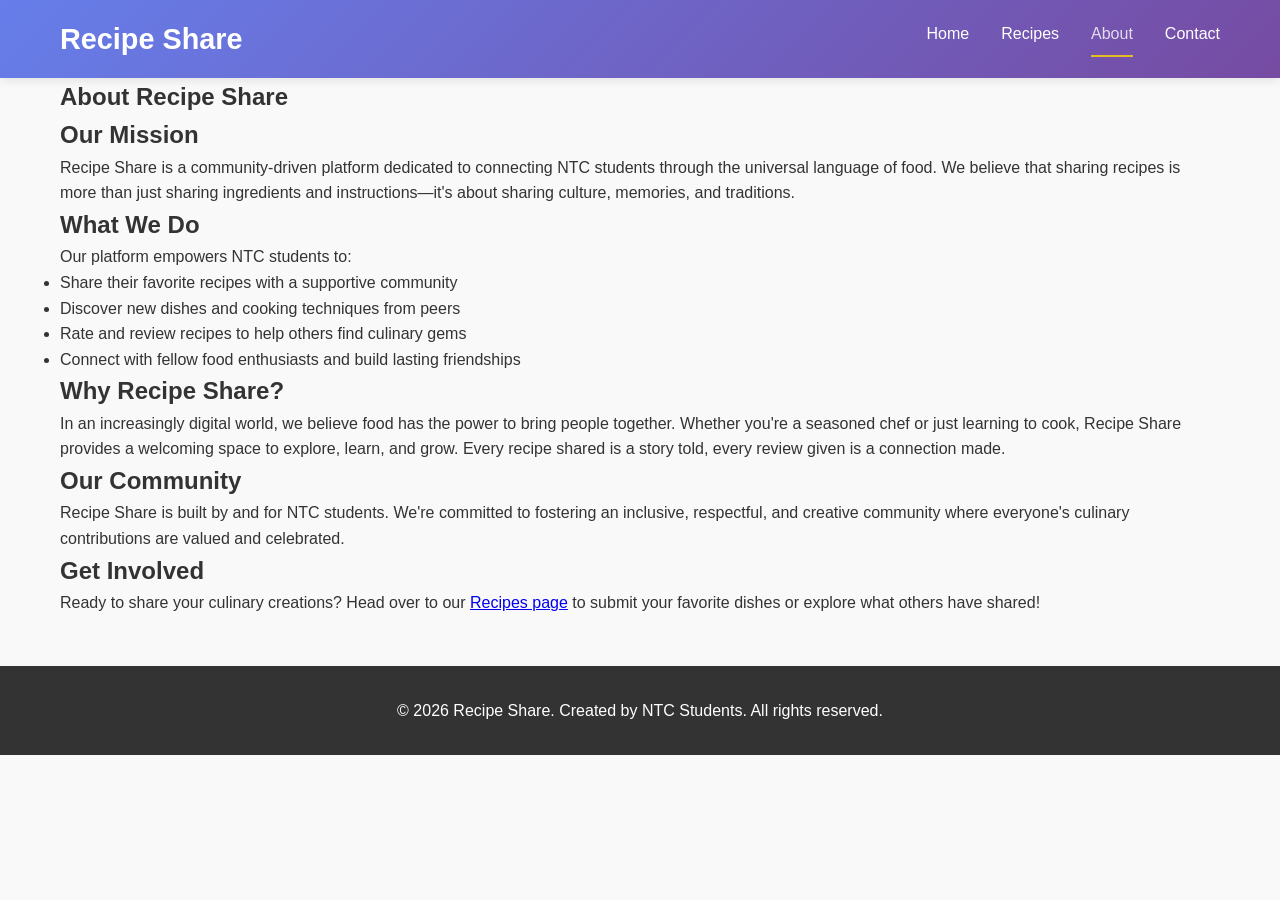
==== about.html @ 7a2a80c8 "feat: Add about page for Recipe Share platform" ====
<!DOCTYPE html>
<html lang="en">
<head>
    <meta charset="UTF-8">
    <meta name="viewport" content="width=device-width, initial-scale=1.0">
    <title>About - Recipe Share</title>
    <link rel="stylesheet" href="styles.css">
</head>
<body>
    <!-- Navigation Header -->
    <header class="navbar">
        <div class="navbar-container">
            <h1 class="logo">Recipe Share</h1>
            <nav class="nav-links">
                <a href="index.html">Home</a>
                <a href="recipes.html">Recipes</a>
                <a href="about.html" class="active">About</a>
                <a href="#contact">Contact</a>
            </nav>
        </div>
    </header>

    <!-- About Section -->
    <section class="about">
        <div class="container">
            <h1>About Recipe Share</h1>
            
            <div class="about-content">
                <section class="about-section">
                    <h2>Our Mission</h2>
                    <p>Recipe Share is a community-driven platform dedicated to connecting NTC students through the universal language of food. We believe that sharing recipes is more than just sharing ingredients and instructions—it's about sharing culture, memories, and traditions.</p>
                </section>

                <section class="about-section">
                    <h2>What We Do</h2>
                    <p>Our platform empowers NTC students to:</p>
                    <ul>
                        <li>Share their favorite recipes with a supportive community</li>
                        <li>Discover new dishes and cooking techniques from peers</li>
                        <li>Rate and review recipes to help others find culinary gems</li>
                        <li>Connect with fellow food enthusiasts and build lasting friendships</li>
                    </ul>
                </section>

                <section class="about-section">
                    <h2>Why Recipe Share?</h2>
                    <p>In an increasingly digital world, we believe food has the power to bring people together. Whether you're a seasoned chef or just learning to cook, Recipe Share provides a welcoming space to explore, learn, and grow. Every recipe shared is a story told, every review given is a connection made.</p>
                </section>

                <section class="about-section">
                    <h2>Our Community</h2>
                    <p>Recipe Share is built by and for NTC students. We're committed to fostering an inclusive, respectful, and creative community where everyone's culinary contributions are valued and celebrated.</p>
                </section>

                <section class="about-section">
                    <h2>Get Involved</h2>
                    <p>Ready to share your culinary creations? Head over to our <a href="recipes.html">Recipes page</a> to submit your favorite dishes or explore what others have shared!</p>
                </section>
            </div>
        </div>
    </section>

    <!-- Footer -->
    <footer class="footer">
        <div class="container">
            <p>&copy; 2026 Recipe Share. Created by NTC Students. All rights reserved.</p>
        </div>
    </footer>
</body>
</html>
---- styles.css ----
/* Global Styles */
* {
    margin: 0;
    padding: 0;
    box-sizing: border-box;
}

body {
    font-family: 'Segoe UI', Tahoma, Geneva, Verdana, sans-serif;
    line-height: 1.6;
    color: #333;
    background-color: #f9f9f9;
}

.container {
    max-width: 1200px;
    margin: 0 auto;
    padding: 0 20px;
}

/* Navigation Bar */
.navbar {
    background: linear-gradient(135deg, #667eea 0%, #764ba2 100%);
    position: sticky;
    top: 0;
    z-index: 1000;
    box-shadow: 0 2px 10px rgba(0, 0, 0, 0.1);
}

.navbar-container {
    max-width: 1200px;
    margin: 0 auto;
    padding: 1rem 20px;
    display: flex;
    justify-content: space-between;
    align-items: center;
}

.logo {
    font-size: 1.8rem;
    font-weight: bold;
    color: white;
    text-decoration: none;
}

.nav-links {
    display: flex;
    gap: 2rem;
}

.nav-links a {
    color: white;
    text-decoration: none;
    font-weight: 500;
    transition: opacity 0.3s ease;
}

.nav-links a:hover,
.nav-links a.active {
    opacity: 0.8;
    border-bottom: 2px solid #ffd700;
    padding-bottom: 0.5rem;
}

/* Hero Section */
.hero {
    background: linear-gradient(135deg, #667eea 0%, #764ba2 100%);
    color: white;
    padding: 100px 20px;
    text-align: center;
    margin-bottom: 50px;
}

.hero-content h2 {
    font-size: 3rem;
    margin-bottom: 1rem;
    text-shadow: 2px 2px 4px rgba(0, 0, 0, 0.2);
}

.hero-content p {
    font-size: 1.3rem;
    margin-bottom: 2rem;
    opacity: 0.95;
}

.cta-button {
    display: inline-block;
    background-color: #ffd700;
    color: #333;
    padding: 12px 30px;
    text-decoration: none;
    border-radius: 5px;
    font-weight: bold;
    transition: transform 0.3s ease, box-shadow 0.3s ease;
}

.cta-button:hover {
    transform: translateY(-3px);
    box-shadow: 0 5px 15px rgba(0, 0, 0, 0.3);
}

/* Features Section */
.features {
    padding: 60px 20px;
    background-color: white;
    margin-bottom: 30px;
}

.features h2 {
    text-align: center;
    font-size: 2.5rem;
    margin-bottom: 3rem;
    color: #333;
}

.features-grid {
    display: grid;
    grid-template-columns: repeat(auto-fit, minmax(250px, 1fr));
    gap: 2rem;
}

.feature-card {
    background: linear-gradient(135deg, #667eea15 0%, #764ba215 100%);
    padding: 2rem;
    border-radius: 10px;
    text-align: center;
    transition: transform 0.3s ease, box-shadow 0.3s ease;
    border: 1px solid #667eea30;
}

.feature-card:hover {
    transform: translateY(-5px);
    box-shadow: 0 10px 25px rgba(102, 126, 234, 0.2);
}

.feature-card h3 {
    font-size: 1.5rem;
    margin-bottom: 1rem;
    color: #667eea;
}

.feature-card p {
    color: #666;
    line-height: 1.6;
}

/* Recipes Section */
.recipes-section {
    padding: 60px 20px;
    background-color: white;
}

.recipes-section h2 {
    text-align: center;
    font-size: 2.5rem;
    margin-bottom: 0.5rem;
    color: #333;
}

.section-subtitle {
    text-align: center;
    color: #888;
    font-size: 1.1rem;
    margin-bottom: 3rem;
}

.recipes-grid {
    display: grid;
    grid-template-columns: repeat(auto-fit, minmax(300px, 1fr));
    gap: 2rem;
}

.recipe-card {
    background-color: white;
    border: 1px solid #e0e0e0;
    border-radius: 10px;
    padding: 1.5rem;
    transition: transform 0.3s ease, box-shadow 0.3s ease;
    box-shadow: 0 2px 8px rgba(0, 0, 0, 0.1);
}

.recipe-card:hover {
    transform: translateY(-8px);
    box-shadow: 0 8px 20px rgba(102, 126, 234, 0.2);
}

.recipe-icon {
    font-size: 3rem;
    margin-bottom: 1rem;
}

.recipe-card h3 {
    font-size: 1.5rem;
    margin-bottom: 0.8rem;
    color: #333;
}

.recipe-meta {
    display: flex;
    gap: 1rem;
    margin-bottom: 1rem;
    font-size: 0.9rem;
    color: #666;
    flex-wrap: wrap;
}

.recipe-description {
    color: #555;
    margin-bottom: 1.5rem;
    line-height: 1.5;
}

.recipe-footer {
    display: flex;
    justify-content: space-between;
    align-items: center;
    padding-top: 1rem;
    border-top: 1px solid #e0e0e0;
}

.difficulty {
    display: inline-block;
    padding: 4px 12px;
    border-radius: 20px;
    font-size: 0.85rem;
    font-weight: 500;
}

.difficulty {
    background-color: #667eea20;
    color: #667eea;
}

.recipe-card:hover .difficulty {
    background-color: #667eea30;
}

.submitted-by {
    font-size: 0.85rem;
    color: #888;
    font-style: italic;
}

/* Footer */
.footer {
    background-color: #333;
    color: white;
    text-align: center;
    padding: 2rem;
    margin-top: 50px;
}

.footer p {
    margin: 0;
}

/* Responsive Design */
@media (max-width: 768px) {
    .navbar-container {
        flex-direction: column;
        gap: 1rem;
    }

    .nav-links {
        gap: 1rem;
        flex-wrap: wrap;
        justify-content: center;
    }

    .hero-content h2 {
        font-size: 2rem;
    }

    .hero-content p {
        font-size: 1rem;
    }

    .features h2,
    .recipes-section h2 {
        font-size: 2rem;
    }

    .features-grid,
    .recipes-grid {
        grid-template-columns: 1fr;
    }

    .recipe-footer {
        flex-direction: column;
        align-items: flex-start;
        gap: 0.5rem;
    }
}

@media (max-width: 480px) {
    .logo {
        font-size: 1.3rem;
    }

    .nav-links {
        gap: 0.5rem;
    }

    .nav-links a {
        font-size: 0.9rem;
    }

    .hero {
        padding: 50px 20px;
    }

    .hero-content h2 {
        font-size: 1.5rem;
    }

    .hero-content p {
        font-size: 0.9rem;
    }

    .cta-button {
        padding: 10px 20px;
        font-size: 0.9rem;
    }

    .features h2,
    .recipes-section h2 {
        font-size: 1.5rem;
    }

    .feature-card h3,
    .recipe-card h3 {
        font-size: 1.2rem;
    }

    .recipe-icon {
        font-size: 2.5rem;
    }

    .recipe-meta {
        flex-direction: column;
        gap: 0.5rem;
    }
}
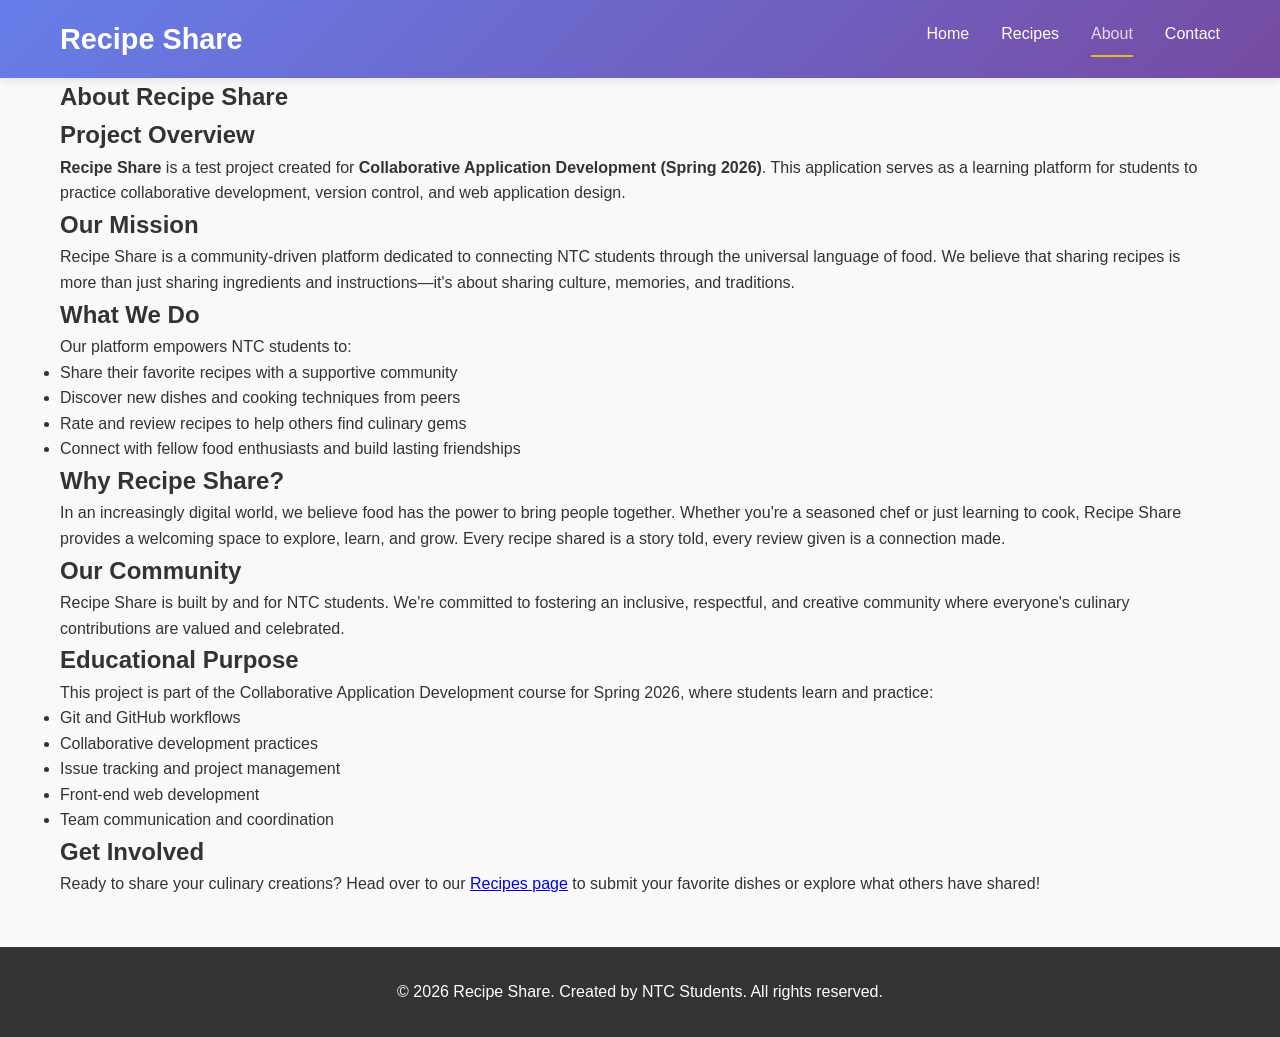
==== commit c69fa1d1: "feat: Update about page to include CAD Spring 2026 course information" ====
--- a/about.html
+++ b/about.html
@@ -27,6 +27,11 @@
             
             <div class="about-content">
                 <section class="about-section">
+                    <h2>Project Overview</h2>
+                    <p><strong>Recipe Share</strong> is a test project created for <strong>Collaborative Application Development (Spring 2026)</strong>. This application serves as a learning platform for students to practice collaborative development, version control, and web application design.</p>
+                </section>
+
+                <section class="about-section">
                     <h2>Our Mission</h2>
                     <p>Recipe Share is a community-driven platform dedicated to connecting NTC students through the universal language of food. We believe that sharing recipes is more than just sharing ingredients and instructions—it's about sharing culture, memories, and traditions.</p>
                 </section>
@@ -53,6 +58,18 @@
                 </section>
 
                 <section class="about-section">
+                    <h2>Educational Purpose</h2>
+                    <p>This project is part of the Collaborative Application Development course for Spring 2026, where students learn and practice:</p>
+                    <ul>
+                        <li>Git and GitHub workflows</li>
+                        <li>Collaborative development practices</li>
+                        <li>Issue tracking and project management</li>
+                        <li>Front-end web development</li>
+                        <li>Team communication and coordination</li>
+                    </ul>
+                </section>
+
+                <section class="about-section">
                     <h2>Get Involved</h2>
                     <p>Ready to share your culinary creations? Head over to our <a href="recipes.html">Recipes page</a> to submit your favorite dishes or explore what others have shared!</p>
                 </section>
